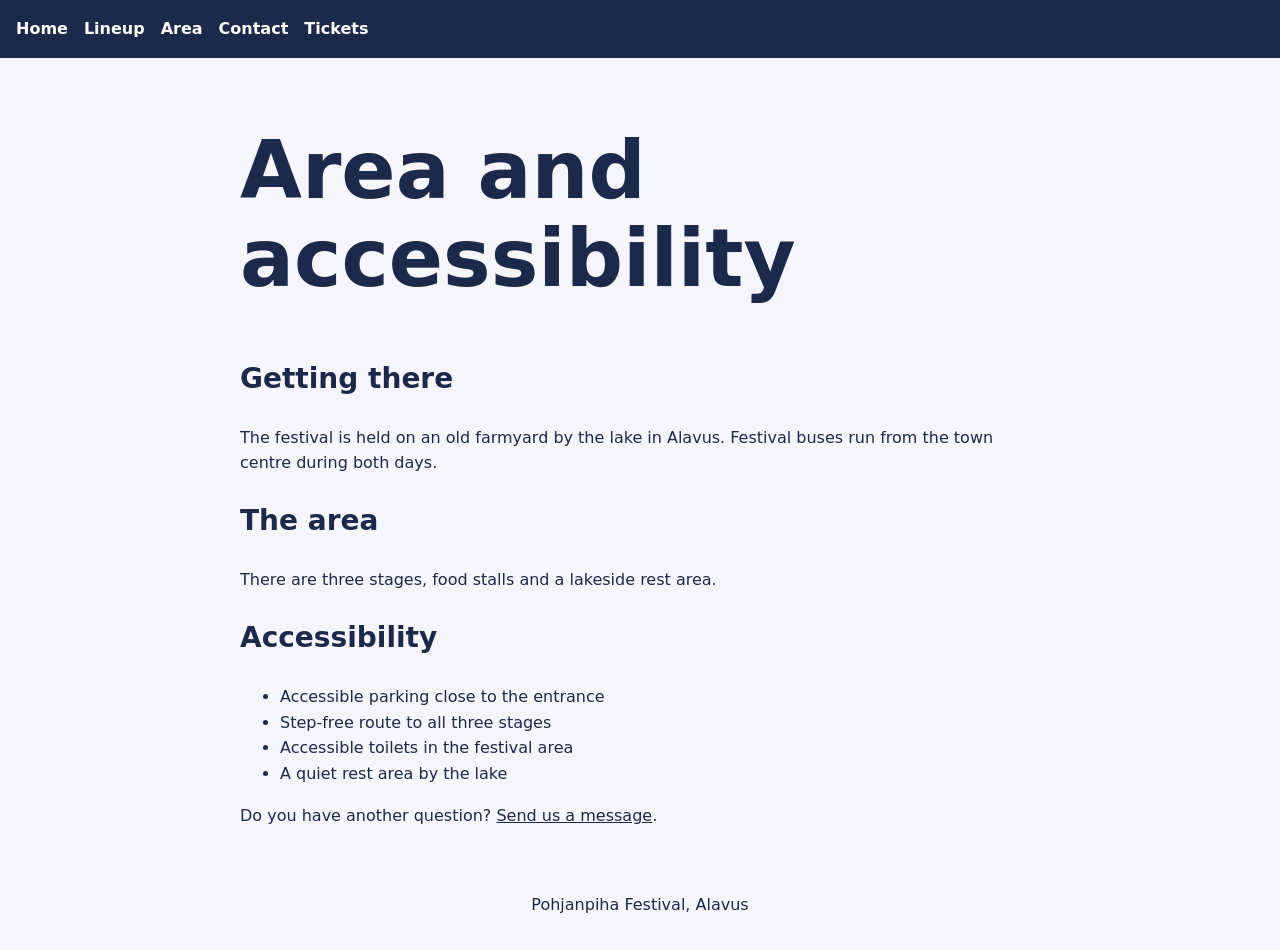
==== about.html @ 6bd07986 "name changed" ====
<!DOCTYPE html>
<html lang="en">
<head>
  <meta charset="utf-8">
  <meta name="viewport" content="width=device-width, initial-scale=1">
  <title>Area and accessibility – Pohjanpiha Festival</title>
  <meta name="description" content="How to get to the festival area in Alavus and what accessibility to expect.">
  <link rel="stylesheet" href="css/style.css">
</head>
<body>
  <header>
    <nav aria-label="Main">
      <a href="index.html">Home</a>
      <a href="lineup.html">Lineup</a>
      <a href="area.html">Area</a>
      <a href="contact.html">Contact</a>
      <a href="https://example.com/tickets">Tickets</a>
    </nav>
  </header>
  <main>
    <h1>Area and accessibility</h1>

    <h2>Getting there</h2>
    <p>The festival is held on an old farmyard by the lake in Alavus. Festival buses run from the town centre during both days.</p>

    <h2>The area</h2>
    <p>There are three stages, food stalls and a lakeside rest area.</p>

    <h2>Accessibility</h2>
    <ul>
      <li>Accessible parking close to the entrance</li>
      <li>Step-free route to all three stages</li>
      <li>Accessible toilets in the festival area</li>
      <li>A quiet rest area by the lake</li>
    </ul>
    <p>Do you have another question? <a href="contact.html">Send us a message</a>.</p>
  </main>
  <footer>
    
    <p>Pohjanpiha Festival, Alavus</p>
  </footer>
</body>
</html>
---- css/style.css ----
:root { --text:#1b2a4a; --bg:#f4f6fb; --accent:#e0583b; }

body {
  margin: 0;
  background: var(--bg);
  color: var(--text);
  font-family: system-ui, sans-serif;
  line-height: 1.6;
}
header { background: var(--text); }
nav { display: flex; flex-wrap: wrap; gap: 1rem; padding: 1rem; }
nav a { color: #fff; font-weight: 700; text-decoration: none; }
nav a:hover, nav a:focus { color: var(--accent); }
main { max-width: 50rem; margin: 0 auto; padding: 1rem; }
h1 { font-size: clamp(2.5rem, 8vw, 5rem); font-weight: 800; line-height: 1.1; }
h2 { font-size: 1.75rem; font-weight: 800; }
a { color: var(--text); }
.button {
  display: inline-block;
  background: var(--accent);
  color: #fff;
  font-weight: 800;
  font-size: 1.25rem;
  padding: 0.75rem 1.5rem;
  text-decoration: none;
}
footer { padding: 1rem; text-align: center; }

table { width: 100%; border-collapse: collapse; margin-bottom: 2rem; }
caption { text-align: left; font-weight: 700; padding-bottom: 0.5rem; }
th, td { text-align: left; padding: 0.5rem; border-bottom: 2px solid var(--text); }
th { background: var(--text); color: #fff; }

form div { margin-bottom: 1rem; }
label { display: block; font-weight: 700; }
input, textarea {
  width: 100%;
  box-sizing: border-box;
  padding: 0.5rem;
  font: inherit;
  border: 2px solid var(--text);
}
button {
  background: var(--accent);
  color: #fff;
  font: inherit;
  font-weight: 800;
  font-size: 1.25rem;
  padding: 0.75rem 1.5rem;
  border: 0;
  cursor: pointer;
}
.error { display: block; color: #b3261e; font-weight: 700; }
#form-status { font-weight: 700; }
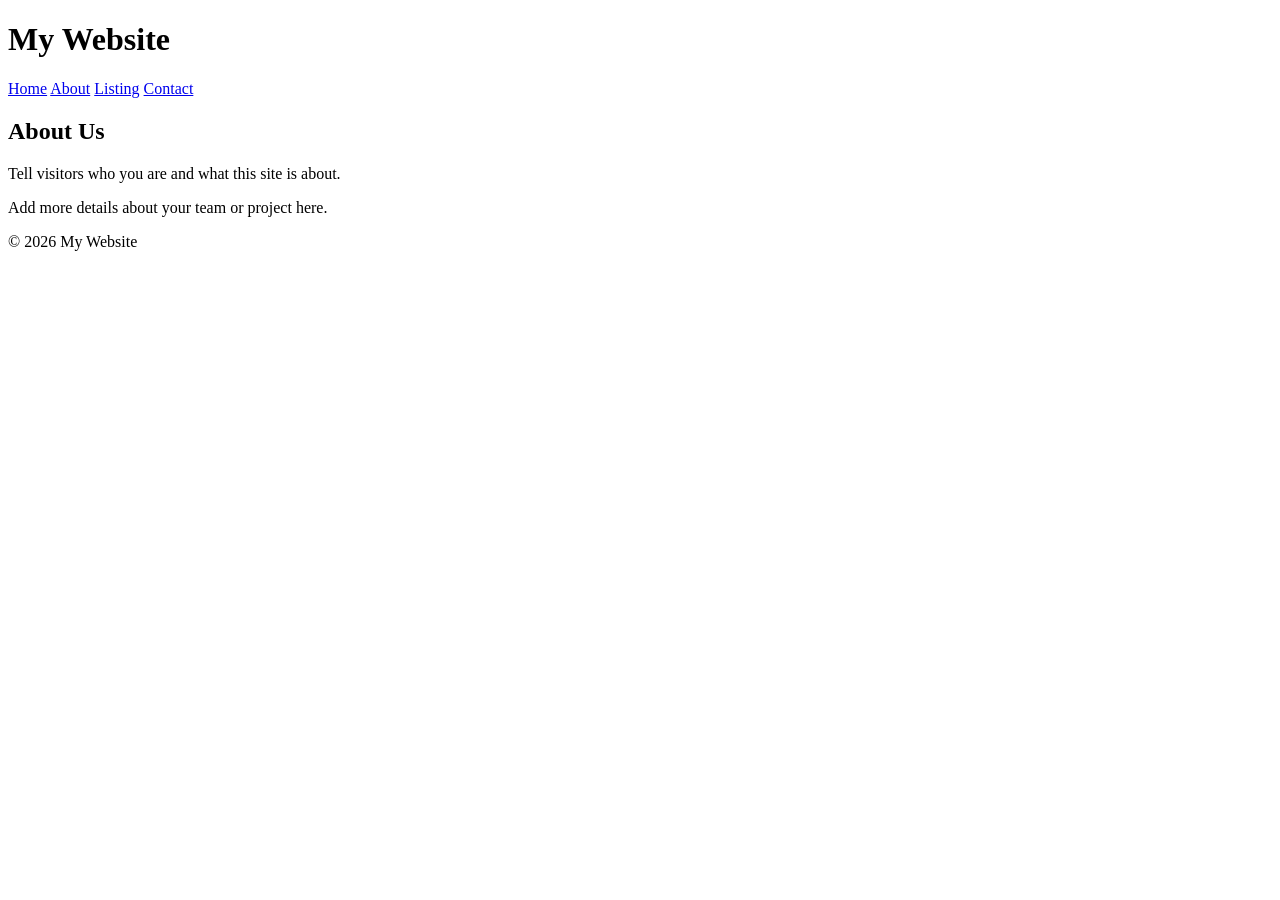
==== commit 1631b240: "made some changes" ====
--- a/about.html
+++ b/about.html
@@ -1,43 +1,26 @@
 <!DOCTYPE html>
 <html lang="en">
 <head>
-  <meta charset="utf-8">
-  <meta name="viewport" content="width=device-width, initial-scale=1">
-  <title>Area and accessibility – Pohjanpiha Festival</title>
-  <meta name="description" content="How to get to the festival area in Alavus and what accessibility to expect.">
-  <link rel="stylesheet" href="css/style.css">
+  <meta charset="UTF-8">
+  <meta name="viewport" content="width=device-width, initial-scale=1.0">
+  <title>About</title>
+  <link rel="stylesheet" href="style.css">
 </head>
 <body>
   <header>
-    <nav aria-label="Main">
+    <h1>My Website</h1>
+    <nav>
       <a href="index.html">Home</a>
-      <a href="lineup.html">Lineup</a>
-      <a href="area.html">Area</a>
+      <a href="about.html" class="active">About</a>
+      <a href="listing.html">Listing</a>
       <a href="contact.html">Contact</a>
-      <a href="https://example.com/tickets">Tickets</a>
     </nav>
   </header>
   <main>
-    <h1>Area and accessibility</h1>
-
-    <h2>Getting there</h2>
-    <p>The festival is held on an old farmyard by the lake in Alavus. Festival buses run from the town centre during both days.</p>
-
-    <h2>The area</h2>
-    <p>There are three stages, food stalls and a lakeside rest area.</p>
-
-    <h2>Accessibility</h2>
-    <ul>
-      <li>Accessible parking close to the entrance</li>
-      <li>Step-free route to all three stages</li>
-      <li>Accessible toilets in the festival area</li>
-      <li>A quiet rest area by the lake</li>
-    </ul>
-    <p>Do you have another question? <a href="contact.html">Send us a message</a>.</p>
+    <h2>About Us</h2>
+    <p>Tell visitors who you are and what this site is about.</p>
+    <p>Add more details about your team or project here.</p>
   </main>
-  <footer>
-    
-    <p>Pohjanpiha Festival, Alavus</p>
-  </footer>
+  <footer>&copy; 2026 My Website</footer>
 </body>
 </html>
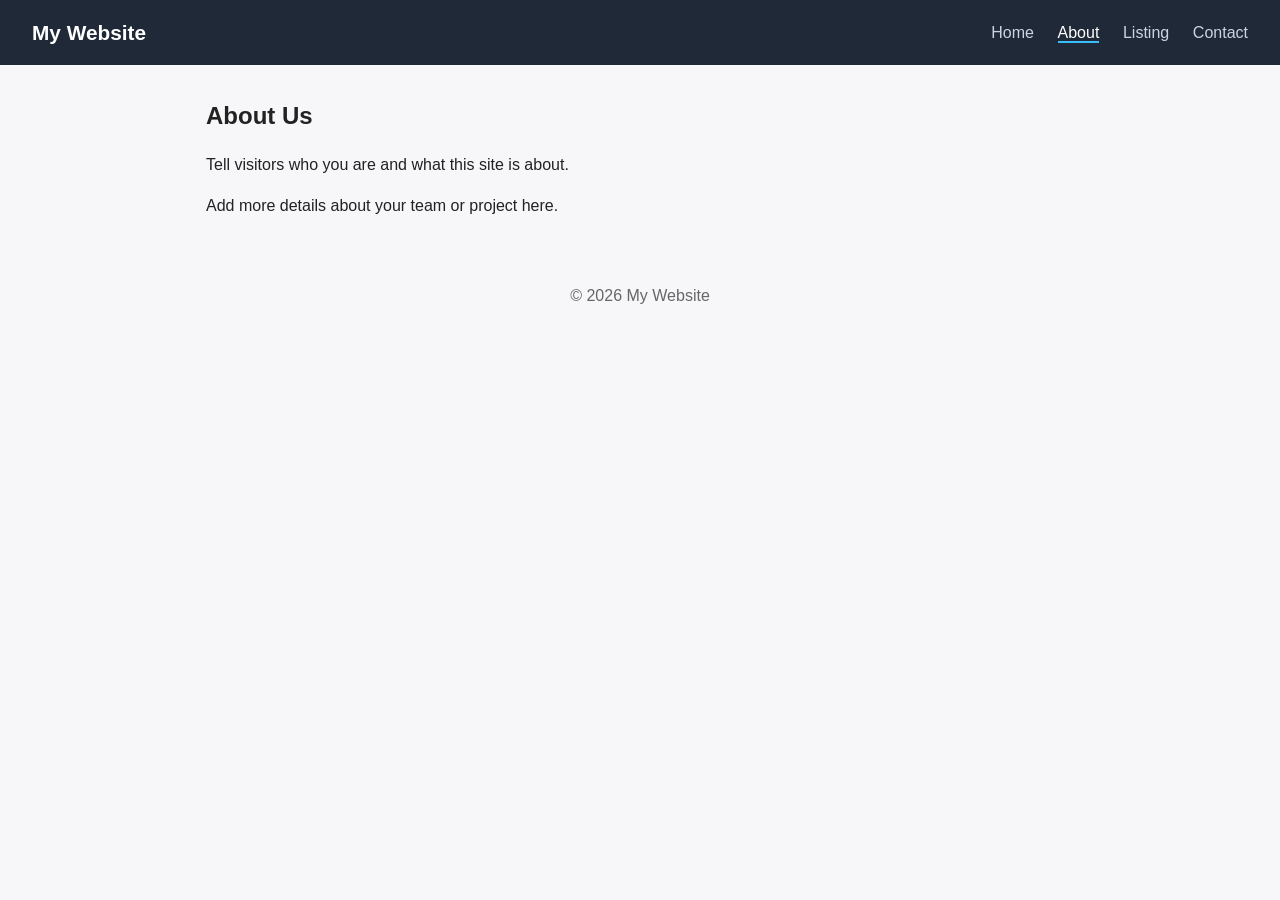
==== commit e7a543eb: "made some edits" ====
--- a/about.html
+++ b/about.html
@@ -4,7 +4,7 @@
   <meta charset="UTF-8">
   <meta name="viewport" content="width=device-width, initial-scale=1.0">
   <title>About</title>
-  <link rel="stylesheet" href="style.css">
+  <link rel="stylesheet" href="css/style.css">
 </head>
 <body>
   <header>
--- a/css/style.css
+++ b/css/style.css
@@ -0,0 +1,17 @@
+* { box-sizing: border-box; margin: 0; padding: 0; }
+body { font-family: Arial, sans-serif; line-height: 1.6; color: #222; background: #f7f7f9; }
+header { background: #1f2937; color: #fff; padding: 1rem 2rem; display: flex; justify-content: space-between; align-items: center; flex-wrap: wrap; }
+header h1 { font-size: 1.3rem; }
+nav a { color: #cbd5e1; text-decoration: none; margin-left: 1.2rem; }
+nav a:hover, nav a.active { color: #fff; border-bottom: 2px solid #38bdf8; }
+main { max-width: 900px; margin: 2rem auto; padding: 0 1rem; }
+h2 { margin-bottom: 1rem; }
+p { margin-bottom: 1rem; }
+.cards { display: grid; grid-template-columns: repeat(auto-fit, minmax(250px, 1fr)); gap: 1rem; }
+.card { background: #fff; padding: 1rem; border-radius: 8px; box-shadow: 0 1px 4px rgba(0,0,0,.1); }
+.card h3 { margin-bottom: .5rem; }
+form { display: grid; gap: .8rem; max-width: 450px; }
+input, textarea { padding: .6rem; border: 1px solid #ccc; border-radius: 6px; font: inherit; }
+button { padding: .7rem; background: #0ea5e9; color: #fff; border: 0; border-radius: 6px; cursor: pointer; font-size: 1rem; }
+button:hover { background: #0284c7; }
+footer { text-align: center; padding: 2rem; color: #666; }
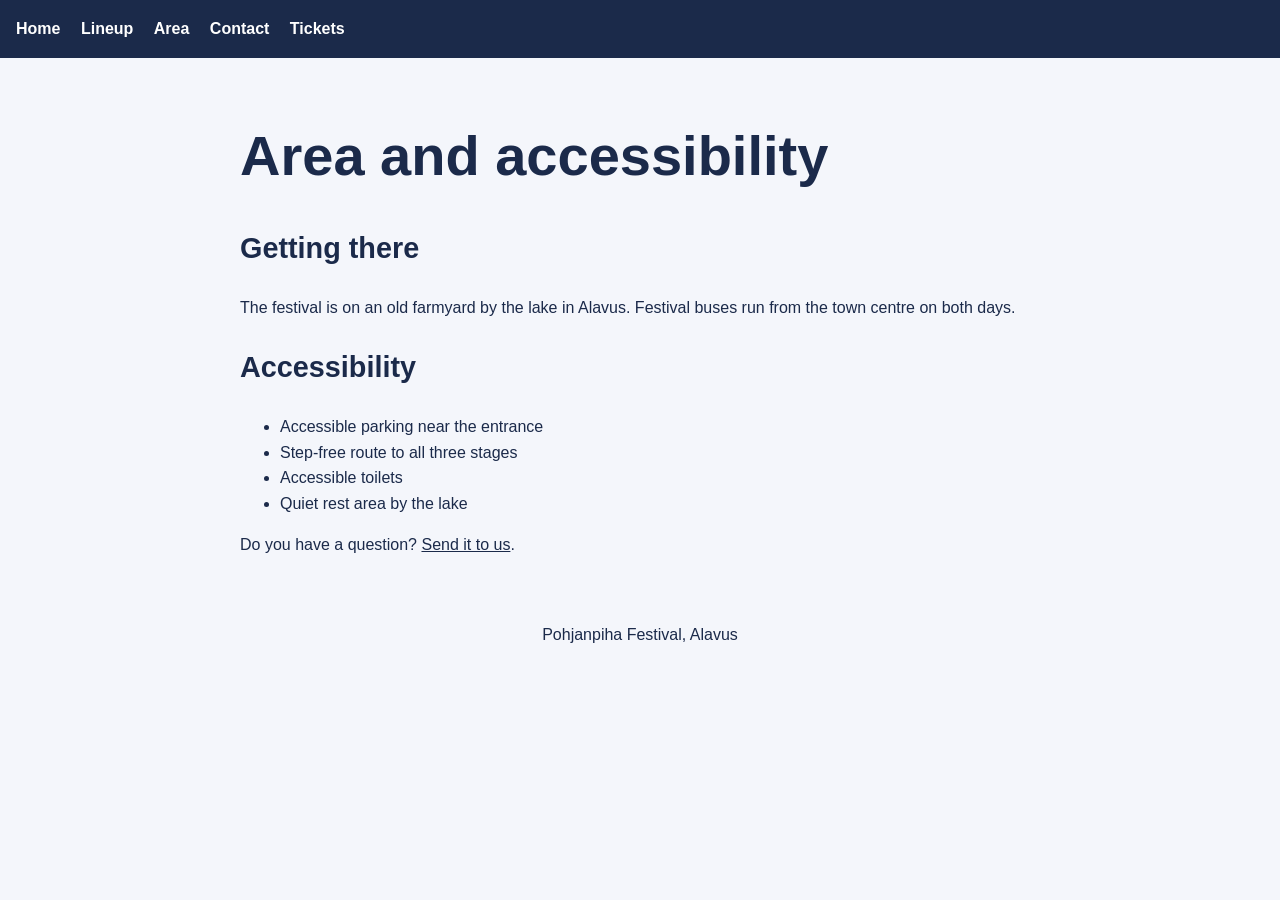
==== commit 8d59dde2: "made some edits" ====
--- a/about.html
+++ b/about.html
@@ -1,26 +1,39 @@
 <!DOCTYPE html>
 <html lang="en">
 <head>
-  <meta charset="UTF-8">
-  <meta name="viewport" content="width=device-width, initial-scale=1.0">
-  <title>About</title>
+  <meta charset="utf-8">
+  <meta name="viewport" content="width=device-width, initial-scale=1">
+  <title>Area - Pohjanpiha Festival</title>
   <link rel="stylesheet" href="css/style.css">
 </head>
 <body>
-  <header>
-    <h1>My Website</h1>
-    <nav>
-      <a href="index.html">Home</a>
-      <a href="about.html" class="active">About</a>
-      <a href="listing.html">Listing</a>
-      <a href="contact.html">Contact</a>
-    </nav>
-  </header>
+  <nav>
+    <a href="index.html">Home</a>
+    <a href="listing.html">Lineup</a>
+    <a href="about.html">Area</a>
+    <a href="contact.html">Contact</a>
+    <a href="https://www.lippu.fi">Tickets</a>
+  </nav>
+
   <main>
-    <h2>About Us</h2>
-    <p>Tell visitors who you are and what this site is about.</p>
-    <p>Add more details about your team or project here.</p>
+    <h1>Area and accessibility</h1>
+
+    <h2>Getting there</h2>
+    <p>The festival is on an old farmyard by the lake in Alavus. Festival buses run from the town centre on both days.</p>
+
+    <h2>Accessibility</h2>
+    <ul>
+      <li>Accessible parking near the entrance</li>
+      <li>Step-free route to all three stages</li>
+      <li>Accessible toilets</li>
+      <li>Quiet rest area by the lake</li>
+    </ul>
+
+    <p>Do you have a question? <a href="contact.html">Send it to us</a>.</p>
   </main>
-  <footer>&copy; 2026 My Website</footer>
+
+  <footer>
+    <p>Pohjanpiha Festival, Alavus</p>
+  </footer>
 </body>
 </html>
--- a/css/style.css
+++ b/css/style.css
@@ -1,17 +1,114 @@
-* { box-sizing: border-box; margin: 0; padding: 0; }
-body { font-family: Arial, sans-serif; line-height: 1.6; color: #222; background: #f7f7f9; }
-header { background: #1f2937; color: #fff; padding: 1rem 2rem; display: flex; justify-content: space-between; align-items: center; flex-wrap: wrap; }
-header h1 { font-size: 1.3rem; }
-nav a { color: #cbd5e1; text-decoration: none; margin-left: 1.2rem; }
-nav a:hover, nav a.active { color: #fff; border-bottom: 2px solid #38bdf8; }
-main { max-width: 900px; margin: 2rem auto; padding: 0 1rem; }
-h2 { margin-bottom: 1rem; }
-p { margin-bottom: 1rem; }
-.cards { display: grid; grid-template-columns: repeat(auto-fit, minmax(250px, 1fr)); gap: 1rem; }
-.card { background: #fff; padding: 1rem; border-radius: 8px; box-shadow: 0 1px 4px rgba(0,0,0,.1); }
-.card h3 { margin-bottom: .5rem; }
-form { display: grid; gap: .8rem; max-width: 450px; }
-input, textarea { padding: .6rem; border: 1px solid #ccc; border-radius: 6px; font: inherit; }
-button { padding: .7rem; background: #0ea5e9; color: #fff; border: 0; border-radius: 6px; cursor: pointer; font-size: 1rem; }
-button:hover { background: #0284c7; }
-footer { text-align: center; padding: 2rem; color: #666; }+:root {
+  --text: #1b2a4a;
+  --bg: #f4f6fb;
+  --accent: #e0583b;
+}
+
+body {
+  margin: 0;
+  background: var(--bg);
+  color: var(--text);
+  font-family: Arial, sans-serif;
+  line-height: 1.6;
+}
+
+nav {
+  background: var(--text);
+  padding: 1rem;
+}
+
+nav a {
+  color: white;
+  font-weight: bold;
+  margin-right: 1rem;
+  text-decoration: none;
+}
+
+main {
+  max-width: 800px;
+  margin: 0 auto;
+  padding: 1rem;
+}
+
+h1 {
+  font-size: 3.5rem;
+  font-weight: 800;
+  margin-bottom: 0.5rem;
+}
+
+h2 {
+  font-size: 1.8rem;
+  font-weight: 800;
+}
+
+a {
+  color: var(--text);
+}
+
+.button {
+  background: var(--accent);
+  color: white;
+  display: inline-block;
+  font-size: 1.2rem;
+  font-weight: bold;
+  padding: 0.8rem 1.5rem;
+  text-decoration: none;
+}
+
+table {
+  border-collapse: collapse;
+  width: 100%;
+  margin-bottom: 2rem;
+}
+
+th, td {
+  border-bottom: 2px solid var(--text);
+  padding: 0.5rem;
+  text-align: left;
+}
+
+th {
+  background: var(--text);
+  color: white;
+}
+
+form div {
+  margin-bottom: 1rem;
+}
+
+label {
+  display: block;
+  font-weight: bold;
+}
+
+input, textarea {
+  border: 2px solid var(--text);
+  box-sizing: border-box;
+  font-size: 1rem;
+  padding: 0.5rem;
+  width: 100%;
+}
+
+button {
+  background: var(--accent);
+  border: none;
+  color: white;
+  cursor: pointer;
+  font-size: 1.2rem;
+  font-weight: bold;
+  padding: 0.8rem 1.5rem;
+}
+
+.error {
+  color: #b00020;
+  font-weight: bold;
+}
+
+#form-status {
+  font-weight: bold;
+}
+
+footer {
+  padding: 1rem;
+  text-align: center;
+}
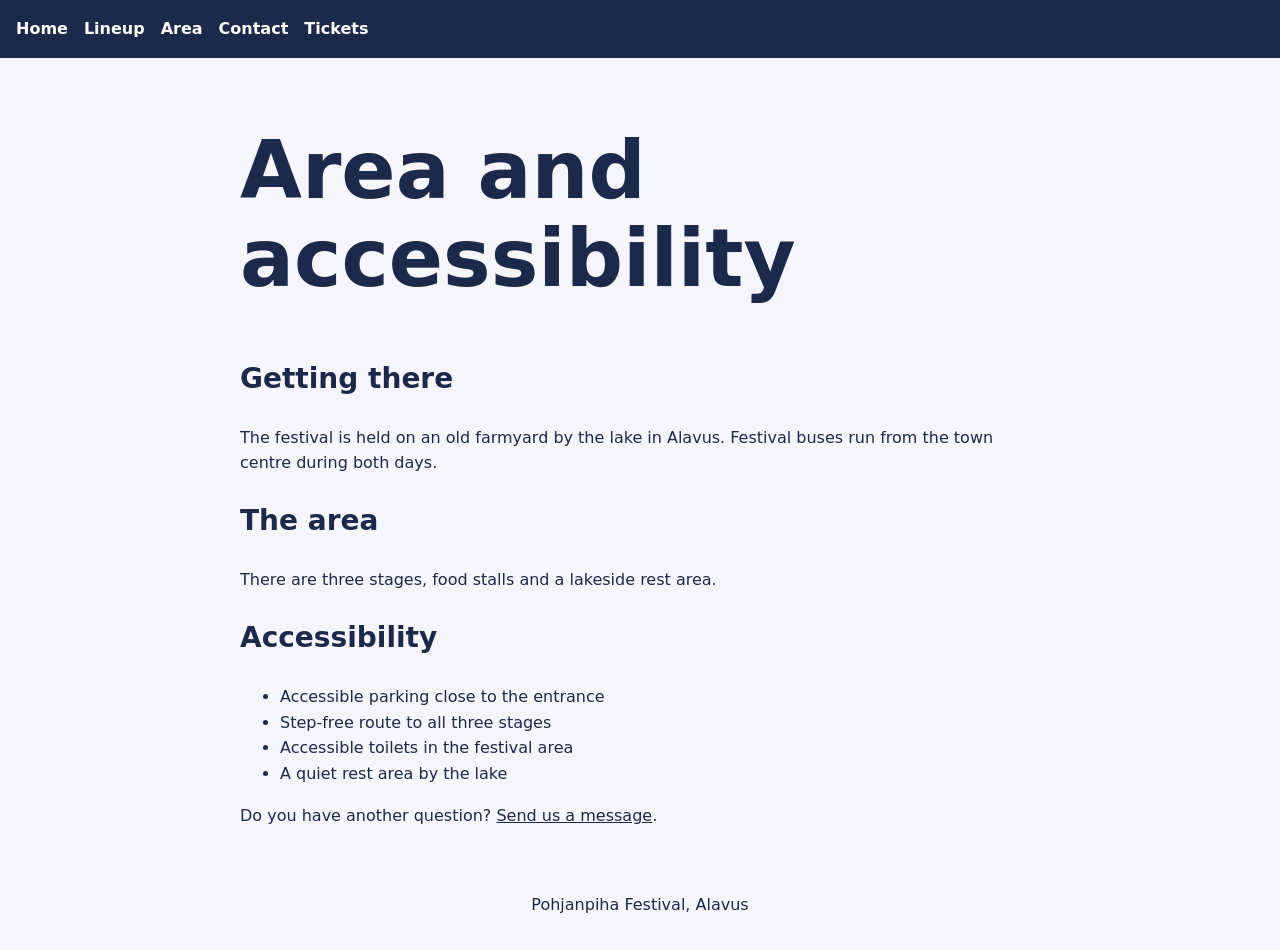
==== commit 47fc5704: "up" ====
--- a/about.html
+++ b/about.html
@@ -3,35 +3,38 @@
 <head>
   <meta charset="utf-8">
   <meta name="viewport" content="width=device-width, initial-scale=1">
-  <title>Area - Pohjanpiha Festival</title>
+  <title>Area and accessibility – Pohjanpiha Festival</title>
+  <meta name="description" content="How to get to the festival area in Alavus and what accessibility to expect.">
   <link rel="stylesheet" href="css/style.css">
 </head>
 <body>
-  <nav>
-    <a href="index.html">Home</a>
-    <a href="listing.html">Lineup</a>
-    <a href="about.html">Area</a>
-    <a href="contact.html">Contact</a>
-    <a href="https://www.lippu.fi">Tickets</a>
-  </nav>
-
+  <header>
+    <nav aria-label="Main">
+      <a href="index.html">Home</a>
+      <a href="listing.html">Lineup</a>
+      <a href="about.html">Area</a>
+      <a href="contact.html">Contact</a>
+      <a href="https://www.lippu.fi">Tickets</a>
+    </nav>
+  </header>
   <main>
     <h1>Area and accessibility</h1>
 
     <h2>Getting there</h2>
-    <p>The festival is on an old farmyard by the lake in Alavus. Festival buses run from the town centre on both days.</p>
+    <p>The festival is held on an old farmyard by the lake in Alavus. Festival buses run from the town centre during both days.</p>
+
+    <h2>The area</h2>
+    <p>There are three stages, food stalls and a lakeside rest area.</p>
 
     <h2>Accessibility</h2>
     <ul>
-      <li>Accessible parking near the entrance</li>
+      <li>Accessible parking close to the entrance</li>
       <li>Step-free route to all three stages</li>
-      <li>Accessible toilets</li>
-      <li>Quiet rest area by the lake</li>
+      <li>Accessible toilets in the festival area</li>
+      <li>A quiet rest area by the lake</li>
     </ul>
-
-    <p>Do you have a question? <a href="contact.html">Send it to us</a>.</p>
+    <p>Do you have another question? <a href="contact.html">Send us a message</a>.</p>
   </main>
-
   <footer>
     <p>Pohjanpiha Festival, Alavus</p>
   </footer>
--- a/css/style.css
+++ b/css/style.css
@@ -1,114 +1,40 @@
-:root {
-  --text: #1b2a4a;
-  --bg: #f4f6fb;
-  --accent: #e0583b;
-}
+:root { --text:#1b2a4a; --bg:#f4f6fb; --accent:#e0583b; }
 
 body {
   margin: 0;
   background: var(--bg);
   color: var(--text);
-  font-family: Arial, sans-serif;
+  font-family: system-ui, sans-serif;
   line-height: 1.6;
 }
-
-nav {
-  background: var(--text);
-  padding: 1rem;
-}
-
-nav a {
-  color: white;
-  font-weight: bold;
-  margin-right: 1rem;
+header { background: var(--text); }
+nav { display: flex; flex-wrap: wrap; gap: 1rem; padding: 1rem; background: var(--text); }
+nav a { color: #fff; font-weight: 700; text-decoration: none; }
+nav a:hover, nav a:focus { color: var(--accent); }
+main { max-width: 50rem; margin: 0 auto; padding: 1rem; }
+h1 { font-size: clamp(2.5rem, 8vw, 5rem); font-weight: 800; line-height: 1.1; }
+h2 { font-size: 1.75rem; font-weight: 800; }
+a { color: var(--text); }
+.button {
+  display: inline-block;
+  background: var(--accent);
+  color: #fff;
+  font-weight: 800;
+  font-size: 1.25rem;
+  padding: 0.75rem 1.5rem;
   text-decoration: none;
 }
+footer { padding: 1rem; text-align: center; }
 
-main {
-  max-width: 800px;
-  margin: 0 auto;
-  padding: 1rem;
-}
+table { width: 100%; border-collapse: collapse; margin-bottom: 2rem; }
+caption { text-align: left; font-weight: 700; padding-bottom: 0.5rem; }
+th, td { text-align: left; padding: 0.5rem; border-bottom: 2px solid var(--text); }
+th { background: var(--text); color: #fff; }
 
-h1 {
-  font-size: 3.5rem;
-  font-weight: 800;
-  margin-bottom: 0.5rem;
-}
-
-h2 {
-  font-size: 1.8rem;
-  font-weight: 800;
-}
-
-a {
-  color: var(--text);
-}
-
-.button {
-  background: var(--accent);
-  color: white;
-  display: inline-block;
-  font-size: 1.2rem;
-  font-weight: bold;
-  padding: 0.8rem 1.5rem;
-  text-decoration: none;
-}
-
-table {
-  border-collapse: collapse;
+form div { margin-bottom: 1rem; }
+label { display: block; font-weight: 700; }
+input, textarea {
   width: 100%;
-  margin-bottom: 2rem;
-}
-
-th, td {
-  border-bottom: 2px solid var(--text);
+  box-sizing: border-box;
   padding: 0.5rem;
-  text-align: left;
-}
-
-th {
-  background: var(--text);
-  color: white;
-}
-
-form div {
-  margin-bottom: 1rem;
-}
-
-label {
-  display: block;
-  font-weight: bold;
-}
-
-input, textarea {
-  border: 2px solid var(--text);
-  box-sizing: border-box;
-  font-size: 1rem;
-  padding: 0.5rem;
-  width: 100%;
-}
-
-button {
-  background: var(--accent);
-  border: none;
-  color: white;
-  cursor: pointer;
-  font-size: 1.2rem;
-  font-weight: bold;
-  padding: 0.8rem 1.5rem;
-}
-
-.error {
-  color: #b00020;
-  font-weight: bold;
-}
-
-#form-status {
-  font-weight: bold;
-}
-
-footer {
-  padding: 1rem;
-  text-align: center;
-}+  font: inherit;
